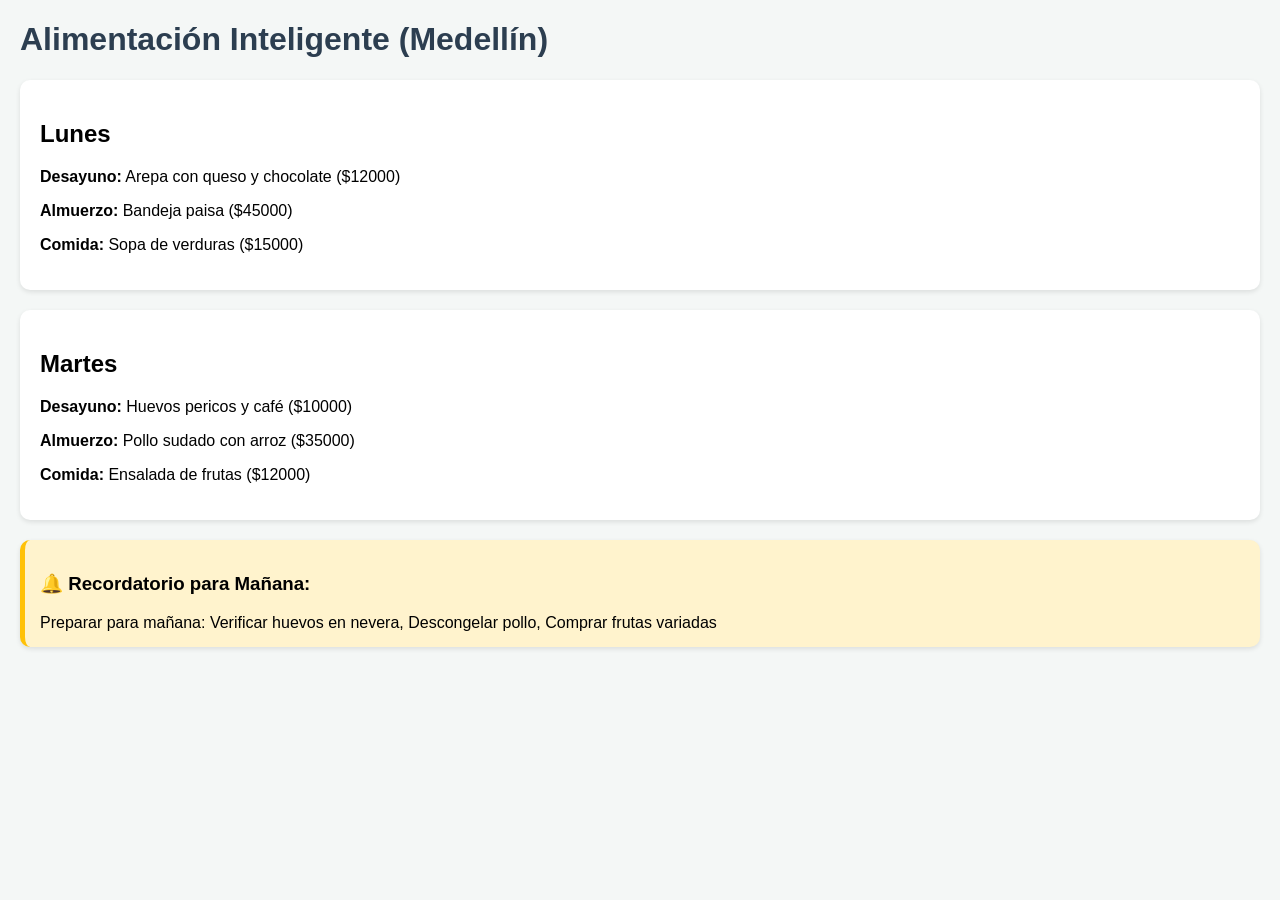
==== alimentacion.html @ c592f132 "Add files via upload pagina de alimentacion" ====
<!DOCTYPE html>
<html lang="es">
<head>
    <meta charset="UTF-8">
    <meta name="viewport" content="width=device-width, initial-scale=1.0">
    <title>Alimentación Inteligente - Medellín</title>
    <style>
        body { font-family: Arial, sans-serif; background-color: #f4f7f6; margin: 20px; }
        .card { background: white; padding: 20px; border-radius: 10px; margin-bottom: 20px; box-shadow: 0 2px 5px rgba(0,0,0,0.1); }
        h1 { color: #2c3e50; }
        .prep-box { background: #fff3cd; padding: 15px; border-left: 5px solid #ffc107; }
    </style>
</head>
<body>
    <h1>Alimentación Inteligente (Medellín)</h1>
    <div id="menu-container"></div>
    <div class="card prep-box">
        <h3>🔔 Recordatorio para Mañana:</h3>
        <div id="prep-notification"></div>
    </div>
    <script src="menu_data.js"></script>
    <script>
        const container = document.getElementById('menu-container');
        weeklyMenu.forEach(d => {
            container.innerHTML += `
                <div class='card'>
                    <h2>${d.day}</h2>
                    <p><strong>Desayuno:</strong> ${d.meals.desayuno.item} ($${d.meals.desayuno.cost})</p>
                    <p><strong>Almuerzo:</strong> ${d.meals.almuerzo.item} ($${d.meals.almuerzo.cost})</p>
                    <p><strong>Comida:</strong> ${d.meals.comida.item} ($${d.meals.comida.cost})</p>
                </div>
            `;
        });
        const prep = getPrepNotification(0);
        document.getElementById('prep-notification').innerHTML = 
            `Preparar para mañana: ${prep.desayuno.prep}, ${prep.almuerzo.prep}, ${prep.comida.prep}`;
    </script>
</body>
</html>
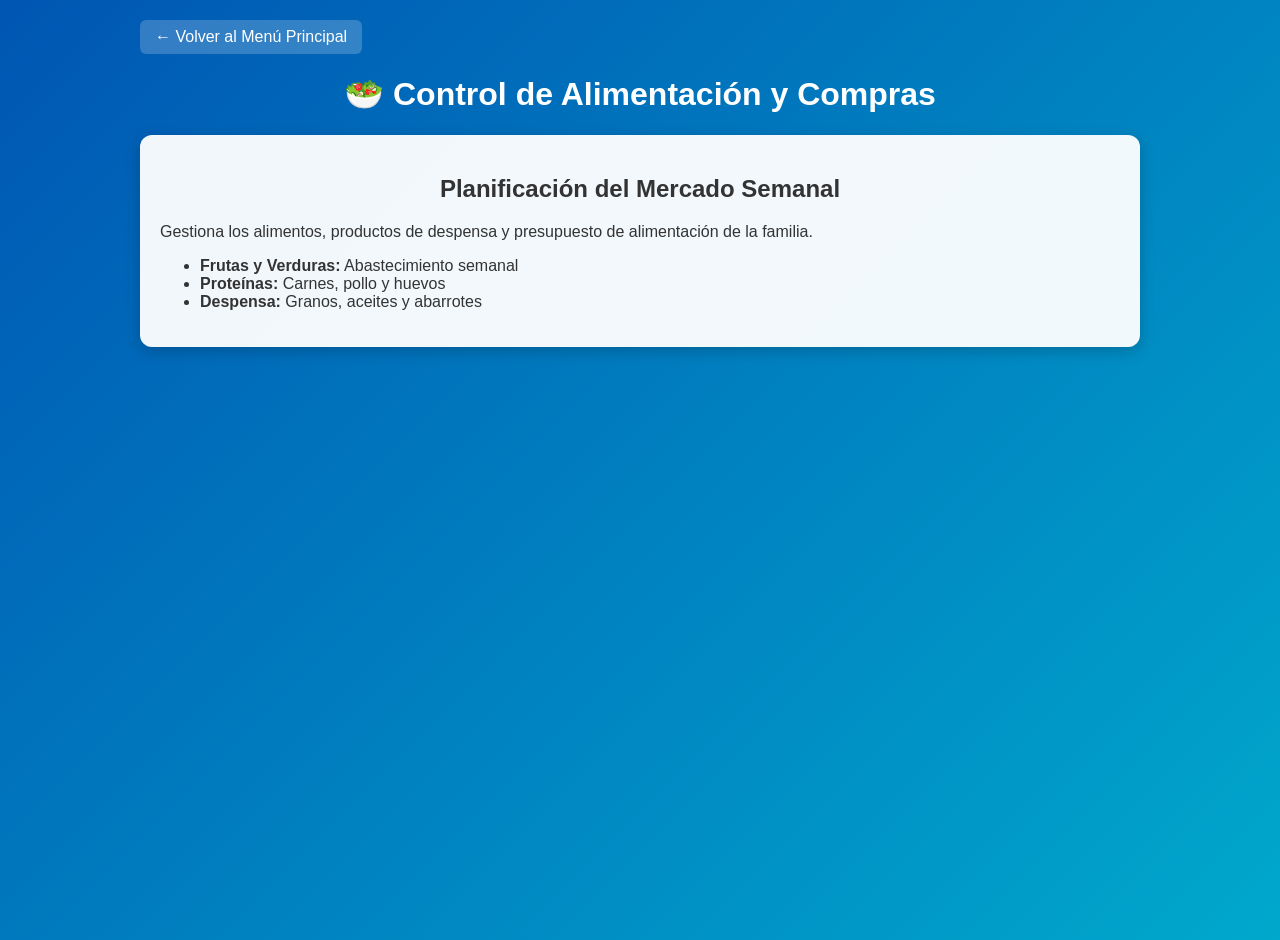
==== commit 61ae8c46: "Add files via upload" ====
--- a/alimentacion.html
+++ b/alimentacion.html
@@ -2,38 +2,22 @@
 <html lang="es">
 <head>
     <meta charset="UTF-8">
-    <meta name="viewport" content="width=device-width, initial-scale=1.0">
-    <title>Alimentación Inteligente - Medellín</title>
-    <style>
-        body { font-family: Arial, sans-serif; background-color: #f4f7f6; margin: 20px; }
-        .card { background: white; padding: 20px; border-radius: 10px; margin-bottom: 20px; box-shadow: 0 2px 5px rgba(0,0,0,0.1); }
-        h1 { color: #2c3e50; }
-        .prep-box { background: #fff3cd; padding: 15px; border-left: 5px solid #ffc107; }
-    </style>
+    <title>Control de Alimentación y Mercado</title>
+    <link rel="stylesheet" href="style.css">
 </head>
 <body>
-    <h1>Alimentación Inteligente (Medellín)</h1>
-    <div id="menu-container"></div>
-    <div class="card prep-box">
-        <h3>🔔 Recordatorio para Mañana:</h3>
-        <div id="prep-notification"></div>
+    <div class="container">
+        <a href="index.html" class="back-btn">← Volver al Menú Principal</a>
+        <h1>🥗 Control de Alimentación y Compras</h1>
+        <div class="card">
+            <h2>Planificación del Mercado Semanal</h2>
+            <p>Gestiona los alimentos, productos de despensa y presupuesto de alimentación de la familia.</p>
+            <ul>
+                <li><strong>Frutas y Verduras:</strong> Abastecimiento semanal</li>
+                <li><strong>Proteínas:</strong> Carnes, pollo y huevos</li>
+                <li><strong>Despensa:</strong> Granos, aceites y abarrotes</li>
+            </ul>
+        </div>
     </div>
-    <script src="menu_data.js"></script>
-    <script>
-        const container = document.getElementById('menu-container');
-        weeklyMenu.forEach(d => {
-            container.innerHTML += `
-                <div class='card'>
-                    <h2>${d.day}</h2>
-                    <p><strong>Desayuno:</strong> ${d.meals.desayuno.item} ($${d.meals.desayuno.cost})</p>
-                    <p><strong>Almuerzo:</strong> ${d.meals.almuerzo.item} ($${d.meals.almuerzo.cost})</p>
-                    <p><strong>Comida:</strong> ${d.meals.comida.item} ($${d.meals.comida.cost})</p>
-                </div>
-            `;
-        });
-        const prep = getPrepNotification(0);
-        document.getElementById('prep-notification').innerHTML = 
-            `Preparar para mañana: ${prep.desayuno.prep}, ${prep.almuerzo.prep}, ${prep.comida.prep}`;
-    </script>
 </body>
 </html>
--- a/style.css
+++ b/style.css
@@ -0,0 +1,31 @@
+body { 
+    font-family: 'Segoe UI', Tahoma, Geneva, Verdana, sans-serif; 
+    background: linear-gradient(135deg, #0056b3, #00a8cc); 
+    color: #fff; 
+    margin: 0; 
+    padding: 20px; 
+    min-height: 100vh;
+}
+.container { max-width: 1000px; margin: 0 auto; }
+h1, h2 { text-align: center; }
+.card { 
+    background: rgba(255, 255, 255, 0.95); 
+    color: #333; 
+    border-radius: 12px; 
+    padding: 20px; 
+    box-shadow: 0 4px 15px rgba(0,0,0,0.2); 
+    margin-bottom: 20px;
+}
+.nav-grid { display: grid; grid-template-columns: repeat(auto-fit, minmax(200px, 1fr)); gap: 15px; margin-top: 30px; }
+.nav-card { 
+    background: white; 
+    padding: 20px; 
+    border-radius: 10px; 
+    text-align: center; 
+    text-decoration: none; 
+    color: #0056b3; 
+    font-weight: bold;
+    transition: transform 0.2s;
+}
+.nav-card:hover { transform: scale(1.05); }
+.back-btn { display: inline-block; background: rgba(255,255,255,0.2); color: white; padding: 8px 15px; text-decoration: none; border-radius: 6px; }
